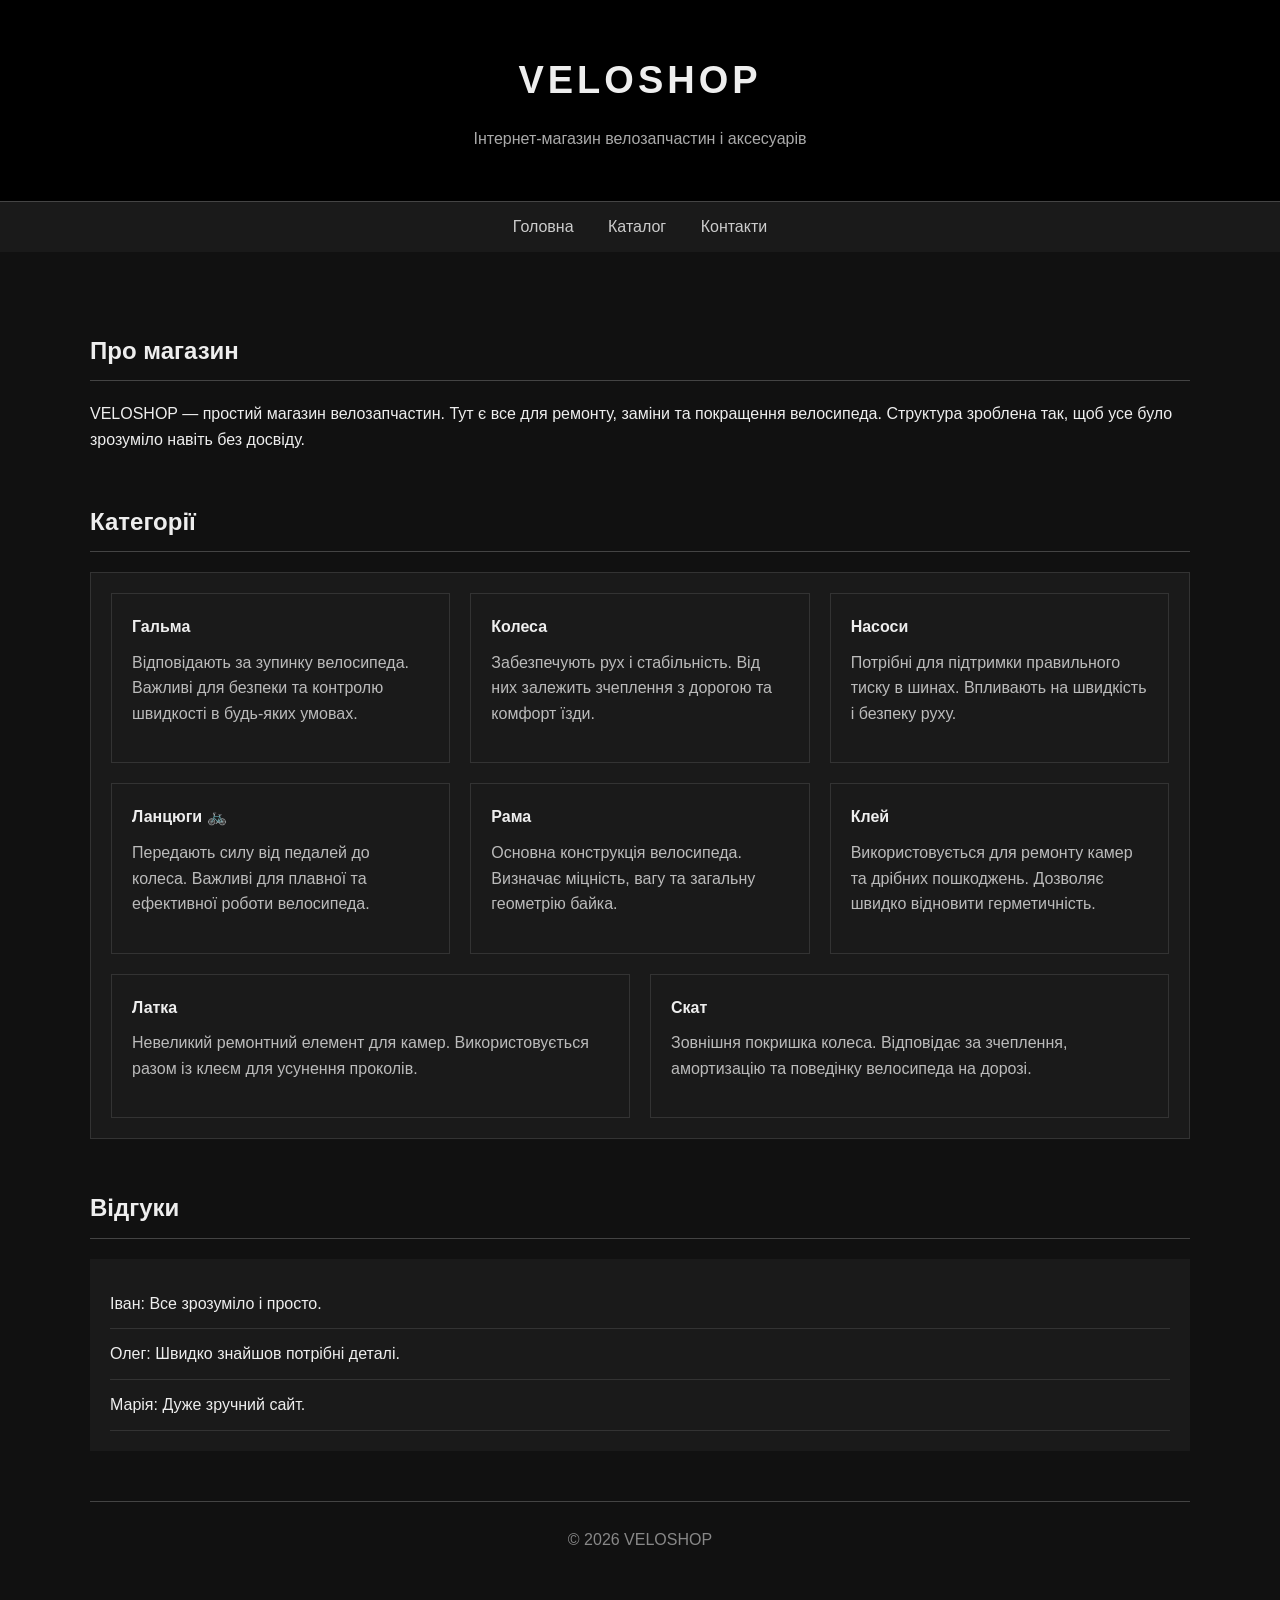
==== index.html @ 7e9dbb57 "start main" ====
<!DOCTYPE html>
<html lang="uk">
<head>
<meta charset="UTF-8">
<meta name="viewport" content="width=device-width, initial-scale=1.0">
<title>VELOSHOP</title>

<style>
html {
    scroll-behavior: smooth;
}

body {
    margin: 0;
    font-family: Arial, sans-serif;
    background: #111;
    color: #eee;
    line-height: 1.6;
}

header {
    background: #000;
    padding: 50px 20px;
    text-align: center;
    border-bottom: 1px solid #444;
}

header h1 {
    margin: 0;
    font-size: 38px;
    letter-spacing: 4px;
}

header p {
    color: #aaa;
    max-width: 600px;
    margin: 15px auto 0;
}

nav {
    background: #1a1a1a;
    text-align: center;
    padding: 12px;
}

nav a {
    color: #ccc;
    margin: 0 15px;
    text-decoration: none;
    cursor: pointer;
}

.container {
    max-width: 1100px;
    margin: auto;
    padding: 30px 20px;
}

.section {
    margin: 50px 0;
}

.section h2 {
    border-bottom: 1px solid #444;
    padding-bottom: 10px;
    margin-bottom: 20px;
}

.categories {
    display: flex;
    flex-wrap: wrap;
    gap: 20px;
}

.category {
    flex: 1 1 220px;
    background: #1a1a1a;
    padding: 20px;
    border: 1px solid #333;
}

.category p {
    color: #bbb;
    margin-top: 10px;
}

.reviews {
    background: #1a1a1a;
    padding: 20px;
}

.review {
    border-bottom: 1px solid #333;
    padding: 12px 0;
}

footer {
    text-align: center;
    padding: 25px;
    border-top: 1px solid #444;
    color: #888;
}

.modal {
    display: none;
    position: fixed;
    z-index: 10;
    left: 0;
    top: 0;
    width: 100%;
    height: 100%;
    background: rgba(0,0,0,0.9);
}

.modal-content {
    margin: 5% auto;
    padding: 20px;
    background: #000;
    border: 1px solid #444;
    width: 80%;
    max-width: 600px;
    text-align: center;
    max-height: 80vh;
    overflow-y: auto;
}

.close {
    color: #aaa;
    float: right;
    font-size: 24px;
    cursor: pointer;
}

img {
    max-width: 100%;
}
</style>
</head>

<body>

<header>
    <h1>VELOSHOP</h1>
    <p>Інтернет-магазин велозапчастин і аксесуарів</p>
</header>

<nav>
    <a href="#">Головна</a>
    <a href="#">Каталог</a>
    <a onclick="openModal()">Контакти</a>
</nav>

<div class="container">

    <div class="section">
        <h2>Про магазин</h2>
        <p>
            VELOSHOP — простий магазин велозапчастин.
            Тут є все для ремонту, заміни та покращення велосипеда.
            Структура зроблена так,
            щоб усе було зрозуміло навіть без досвіду.
        </p>
    </div>

    <div class="section">
        <h2>Категорії</h2>

        <div class="categories">

            <div class="category">

<div class="categories">
    <div class="category">
        <b>Гальма</b>
        <p>Відповідають за зупинку велосипеда. Важливі для безпеки та контролю швидкості в будь-яких умовах.</p>
    </div>

    <div class="category">
        <b>Колеса</b>
        <p>Забезпечують рух і стабільність. Від них залежить зчеплення з дорогою та комфорт їзди.</p>
    </div>

    <div class="category">
        <b>Насоси</b>
        <p>Потрібні для підтримки правильного тиску в шинах. Впливають на швидкість і безпеку руху.</p>
    </div>

    <div class="category">
        <b>Ланцюги 🚲</b>
        <p>Передають силу від педалей до колеса. Важливі для плавної та ефективної роботи велосипеда.</p>
    </div>

    <div class="category">
        <b>Рама</b>
        <p>Основна конструкція велосипеда. Визначає міцність, вагу та загальну геометрію байка.</p>
    </div>

    <div class="category">
        <b>Клей</b>
        <p>Використовується для ремонту камер та дрібних пошкоджень. Дозволяє швидко відновити герметичність.</p>
    </div>

    <div class="category">
        <b>Латка</b>
        <p>Невеликий ремонтний елемент для камер. Використовується разом із клеєм для усунення проколів.</p>
    </div>

    <div class="category">
        <b>Скат</b>
        <p>Зовнішня покришка колеса. Відповідає за зчеплення, амортизацію та поведінку велосипеда на дорозі.</p>
    </div>
</div>
        </div>
    </div>

    <div class="section" id="reviews">
        <h2>Відгуки</h2>
        <div class="reviews">
            <div class="review">Іван: Все зрозуміло і просто.</div>
            <div class="review">Олег: Швидко знайшов потрібні деталі.</div>
            <div class="review">Марія: Дуже зручний сайт.</div>
        </div>
    </div>

</div>

<footer>
    © 2026 VELOSHOP
</footer>

<div id="modal" class="modal">
    <div class="modal-content">
        <span class="close" onclick="closeModal()">&times;</span>

        <h2>Контакти 🤨</h2>

        <img src="https://encrypted-tbn0.gstatic.com/images?q=tbn:ANd9GcQzV_h4QEYhyBmaHBABLWME2dwGEMnmObwhTw&s">

        <p>Контактів поки немає</p>
        <p>Але є мем 😄</p>
        <p>Сторінка в розробці</p>
        <p>Ще трохи тексту...</p>
        <p>Ще трохи тексту...</p>
        <p>Ще трохи тексту...</p>
    </div>
</div>

<script>
function openModal() {
    document.getElementById("modal").style.display = "block";
}
function closeModal() {
    document.getElementById("modal").style.display = "none";
}
</script>

</body>
</html>
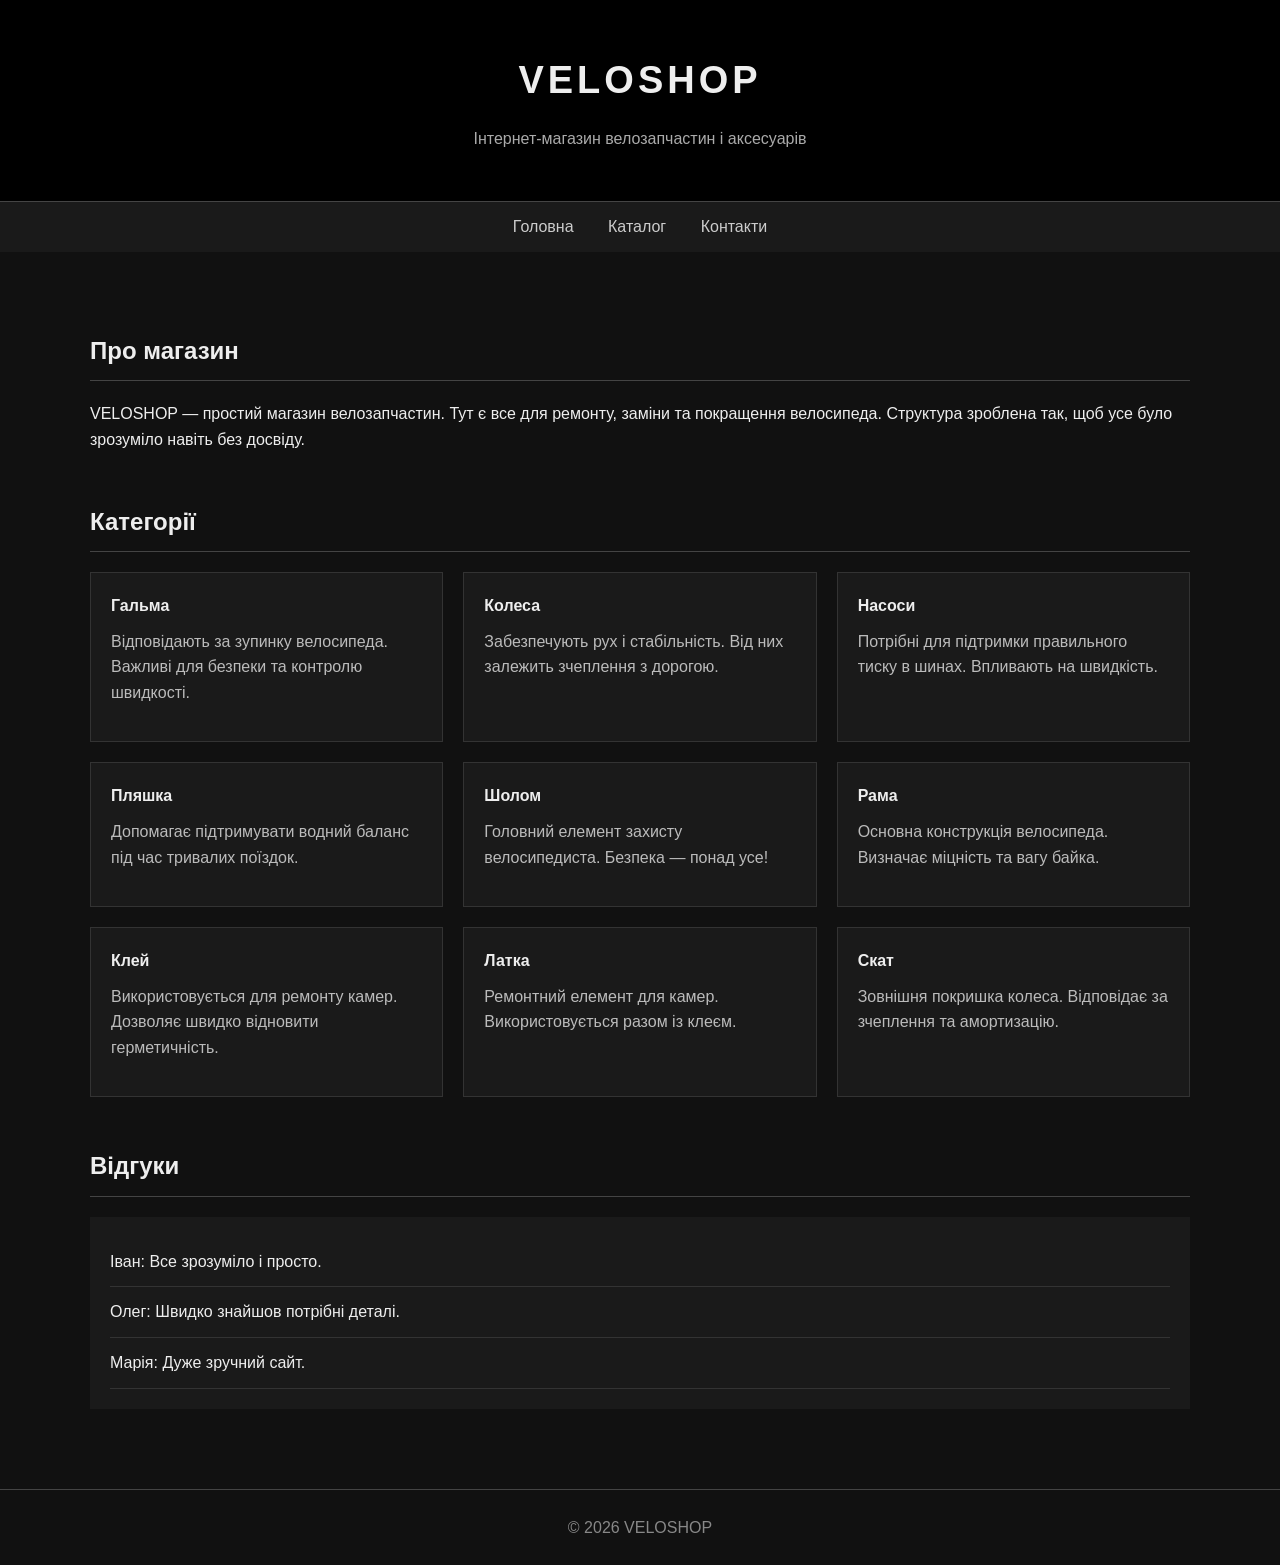
==== commit c6e1182f: "save 15.05" ====
--- a/index.html
+++ b/index.html
@@ -146,7 +146,7 @@
 
 <nav>
     <a href="#">Головна</a>
-    <a href="#">Каталог</a>
+    <a href="./catalog.html">Каталог</a>
     <a onclick="openModal()">Контакти</a>
 </nav>
 
@@ -157,59 +157,57 @@
         <p>
             VELOSHOP — простий магазин велозапчастин.
             Тут є все для ремонту, заміни та покращення велосипеда.
-            Структура зроблена так,
-            щоб усе було зрозуміло навіть без досвіду.
+            Структура зроблена так, щоб усе було зрозуміло навіть без досвіду.
         </p>
     </div>
 
     <div class="section">
         <h2>Категорії</h2>
-
         <div class="categories">
-
-            <div class="category">
-
-<div class="categories">
-    <div class="category">
-        <b>Гальма</b>
-        <p>Відповідають за зупинку велосипеда. Важливі для безпеки та контролю швидкості в будь-яких умовах.</p>
-    </div>
-
-    <div class="category">
-        <b>Колеса</b>
-        <p>Забезпечують рух і стабільність. Від них залежить зчеплення з дорогою та комфорт їзди.</p>
-    </div>
-
-    <div class="category">
-        <b>Насоси</b>
-        <p>Потрібні для підтримки правильного тиску в шинах. Впливають на швидкість і безпеку руху.</p>
-    </div>
-
-    <div class="category">
-        <b>Ланцюги 🚲</b>
-        <p>Передають силу від педалей до колеса. Важливі для плавної та ефективної роботи велосипеда.</p>
-    </div>
-
-    <div class="category">
-        <b>Рама</b>
-        <p>Основна конструкція велосипеда. Визначає міцність, вагу та загальну геометрію байка.</p>
-    </div>
-
-    <div class="category">
-        <b>Клей</b>
-        <p>Використовується для ремонту камер та дрібних пошкоджень. Дозволяє швидко відновити герметичність.</p>
-    </div>
-
-    <div class="category">
-        <b>Латка</b>
-        <p>Невеликий ремонтний елемент для камер. Використовується разом із клеєм для усунення проколів.</p>
-    </div>
-
-    <div class="category">
-        <b>Скат</b>
-        <p>Зовнішня покришка колеса. Відповідає за зчеплення, амортизацію та поведінку велосипеда на дорозі.</p>
-    </div>
-</div>
+            <div class="category">
+                <b>Гальма</b>
+                <p>Відповідають за зупинку велосипеда. Важливі для безпеки та контролю швидкості.</p>
+            </div>
+
+            <div class="category">
+                <b>Колеса</b>
+                <p>Забезпечують рух і стабільність. Від них залежить зчеплення з дорогою.</p>
+            </div>
+
+            <div class="category">
+                <b>Насоси</b>
+                <p>Потрібні для підтримки правильного тиску в шинах. Впливають на швидкість.</p>
+            </div>
+
+            <div class="category">
+                <b>Пляшка</b>
+                <p>Допомагає підтримувати водний баланс під час тривалих поїздок.</p>
+            </div>
+
+            <div class="category">
+                <b>Шолом</b>
+                <p>Головний елемент захисту велосипедиста. Безпека — понад усе!</p>
+            </div>
+
+            <div class="category">
+                <b>Рама</b>
+                <p>Основна конструкція велосипеда. Визначає міцність та вагу байка.</p>
+            </div>
+
+            <div class="category">
+                <b>Клей</b>
+                <p>Використовується для ремонту камер. Дозволяє швидко відновити герметичність.</p>
+            </div>
+
+            <div class="category">
+                <b>Латка</b>
+                <p>Ремонтний елемент для камер. Використовується разом із клеєм.</p>
+            </div>
+
+            <div class="category">
+                <b>Скат</b>
+                <p>Зовнішня покришка колеса. Відповідає за зчеплення та амортизацію.</p>
+            </div>
         </div>
     </div>
 
@@ -231,17 +229,11 @@
 <div id="modal" class="modal">
     <div class="modal-content">
         <span class="close" onclick="closeModal()">&times;</span>
-
         <h2>Контакти 🤨</h2>
-
         <img src="https://encrypted-tbn0.gstatic.com/images?q=tbn:ANd9GcQzV_h4QEYhyBmaHBABLWME2dwGEMnmObwhTw&s">
-
         <p>Контактів поки немає</p>
         <p>Але є мем 😄</p>
         <p>Сторінка в розробці</p>
-        <p>Ще трохи тексту...</p>
-        <p>Ще трохи тексту...</p>
-        <p>Ще трохи тексту...</p>
     </div>
 </div>
 
@@ -255,4 +247,4 @@
 </script>
 
 </body>
-</html>+</html>
